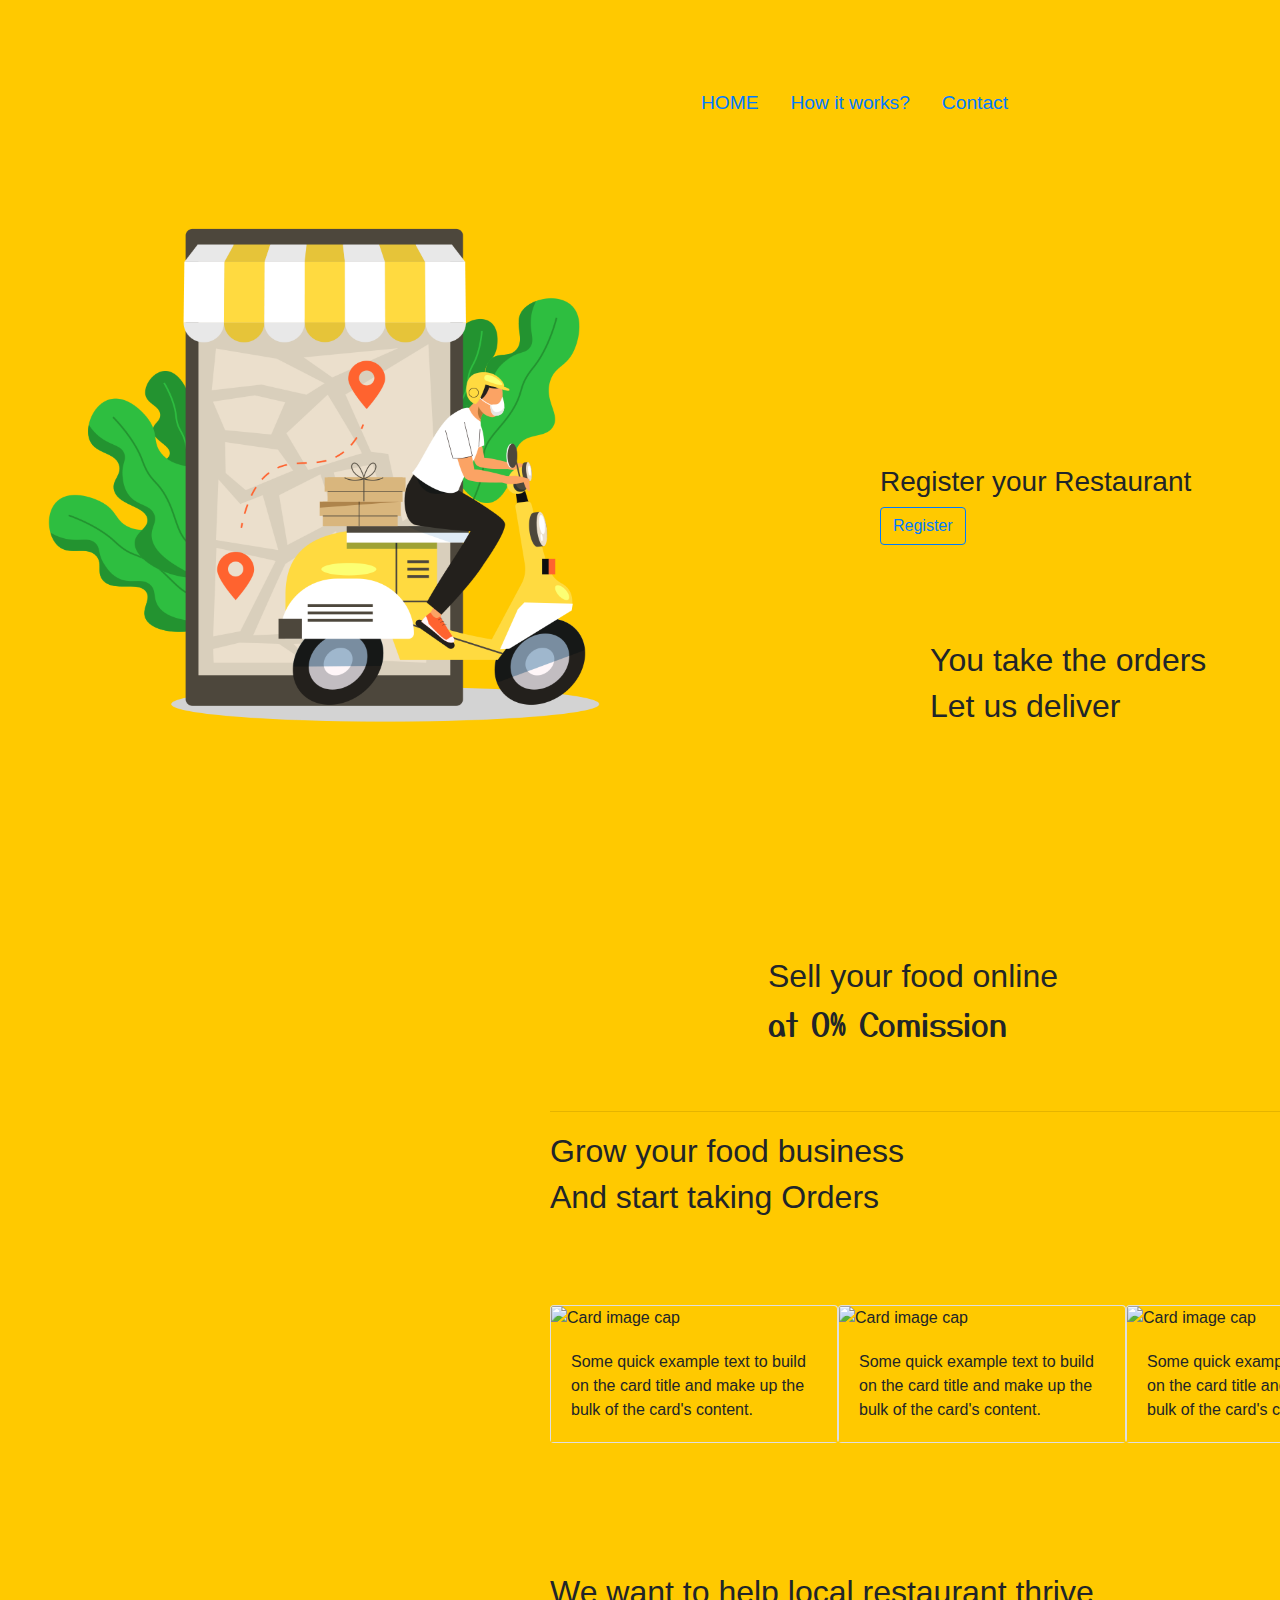
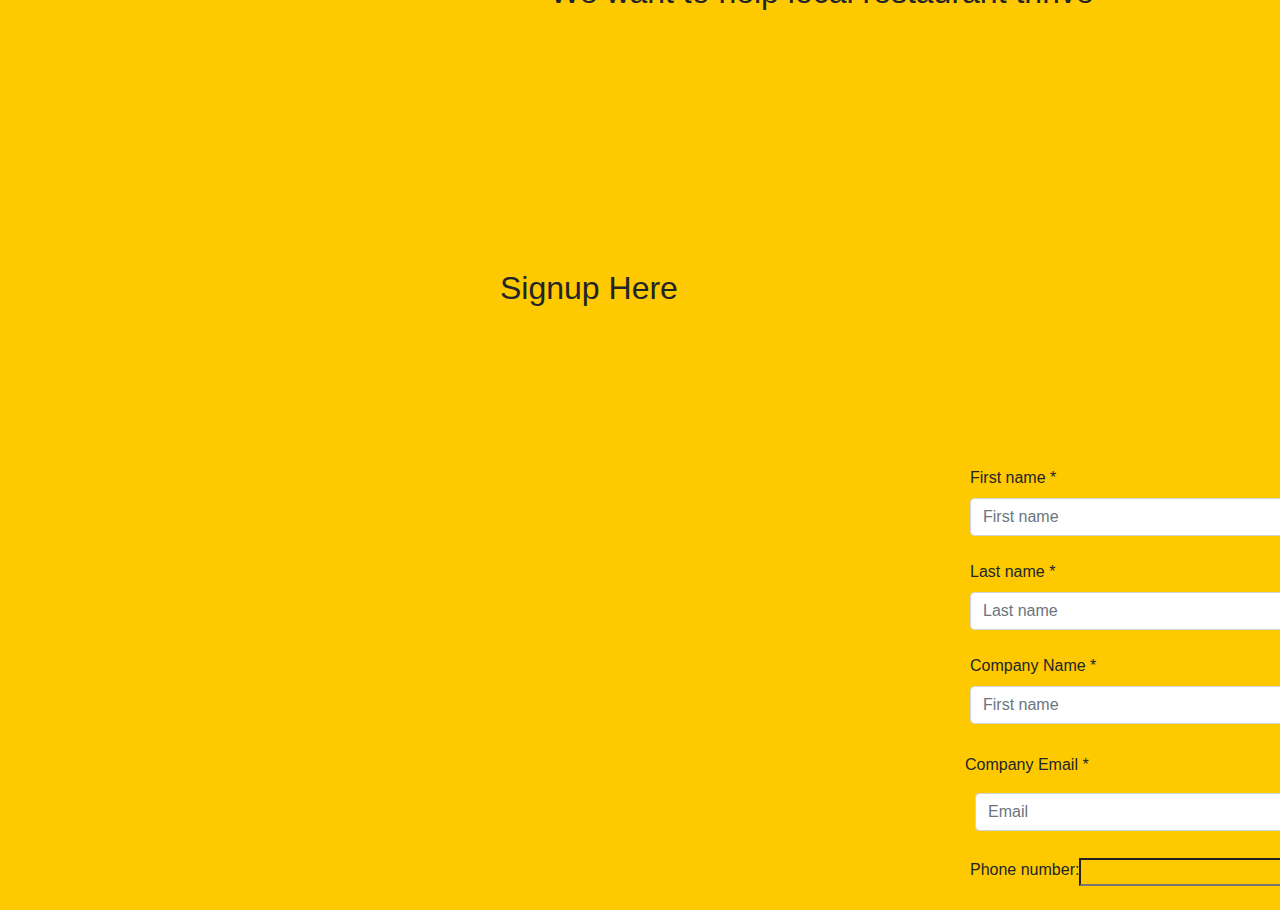
==== app/index.html @ 48ef2265 "upated" ====
<!DOCTYPE html>
<html lang="en">
<head>
    <meta charset="UTF-8">
    <meta http-equiv="X-UA-Compatible" content="IE=edge">
    <meta name="viewport" content="width=device-width, initial-scale=1.0">
    <title>Document</title>
    <link rel="stylesheet" href="https://cdn.jsdelivr.net/npm/bootstrap@4.6.0/dist/css/bootstrap.min.css">
    <link rel="stylesheet" href="css/styles.css">
    <link rel="preconnect" href="https://fonts.gstatic.com">
    <link href="https://fonts.googleapis.com/css2?family=Yusei+Magic&display=swap" rel="stylesheet">
    
</head>
<body>

  
        <div class="universal">

          <nav class="nvvBar">

            <div class="material">
              <ul class="nav justify-content-end">
                <li class="nav-item">
                  <a class="nav-link active" href="#">HOME</a>
                </li>
                <li class="nav-item">
                  <a class="nav-link" href="#">How it works?</a>
                </li>
                <li class="nav-item">
                  <a class="nav-link" href="#">Contact</a>
                </li>
                
              </ul>
            </div>
          </nav>
  
          <main class="content">
            <img src="./images/Parcel Illustration.png" width="100%" height="700px" alt="image">
            <section class="cnt">
              <h2 class="txt">
                Sell your food online 
              </h2>
              <h2 class="txt2">
                at 0% Comission
              </h2>
            </section>  
            </main>
              <div class="register">

                <h3 class="rgist">
                  Register your Restaurant
                </h3>
                <ul class="btt">
                  <button type="button" class="btn btn-outline-primary">Register</button>
                </ul>
               <div class="end">

                <h2 class="end1">
                  You take the orders 
                </h2>
                <h2 class="end2">
                  Let us deliver
                </h2>
               </div>
          
              </div>
  
          
  
      

        </div> 

        <div class="instruction">
          <hr class="dividing">
          <h2 class="Guide">
            Grow your food business
          </h2>
          <h2 class="Guide2">
            And start taking Orders
          </h2>


          <div class="Cards3">
            <div class="card" style="width: 18rem;">
              <img class="card-img-top" src="..." alt="Card image cap">
              <div class="card-body">
                <p class="card-text">Some quick example text to build on the card title and make up the bulk of the card's content.</p>
              </div>
            </div>

            <div class="card" style="width: 18rem;">
              <img class="card-img-top" src="..." alt="Card image cap">
              <div class="card-body">
                <p class="card-text">Some quick example text to build on the card title and make up the bulk of the card's content.</p>
              </div>
            </div>

            <div class="card" style="width: 18rem;">
              <img class="card-img-top" src="..." alt="Card image cap">
              <div class="card-body">
                <p class="card-text">Some quick example text to build on the card title and make up the bulk of the card's content.</p>
              </div>
            </div>

          </div>


        </div>

        <h2 class="closure">
          We want to help local restaurant thrive
        </h2>
         
        <h2 class="signup">
          Signup Here
        </h2>

        <div class="regForm">
          <form>
            <div class="col">
              <div class="row">
                <label for="validationCustom01">First name *</label>
                <input type="text" class="form-control" placeholder="First name">
              </div>
              <br>
              <div class="row">
                <label for="validationCustom02">Last name *</label>
                <input type="text" class="form-control" placeholder="Last name">
              </div>
              <br>
              <div class="row">
                <label for="validationCustom01">Company Name *</label>
                <input type="text" class="form-control" placeholder="First name">
              </div>
              <br>
              
              <div class="form-group row">
                <label  id="cmp">Company Email *</label>
                <div class="col-sm-10">
                  <input type="email" class="form-control" id="inputEmail3" placeholder="Email">
                </div>
              </div>
              <br>

              <div class="row">
                <label ></label>Phone number:</label>
                <input type="tel" id="phone" name="phone" pattern="[0-9]{3}-[0-9]{2}-[0-9]{3}">
              </div>
              <br>

            </div>
          </form>
        </div>
        
          
           
    
</body>
</html>
---- app/css/styles.css ----
*{
    margin: 0;
    padding: 0;
    box-sizing: border-box;
    background-color: #ffc900;
}


.nvvBar{
    height:15vh;
    background-color: #ffc900;
    width: 100%;

}

.material{
    position: relative;
    top: 60%;
    right: 20%;
    font-family: 'Gill Sans', 'Gill Sans MT', Calibri, 'Trebuchet MS', sans-serif;
    font-style: normal;
    font-size: larger;
    font-weight: 500;
    justify-content: space-between;
    background-color: #ffc900;
}
main{
    width: 100%;
    height: 20vh;
}
.cnt{
    position: relative;
    left: 60%;
    top: 68%;
}
.txt2{
    font-family: 'Yusei Magic', sans-serif;
    justify-content: space-between;
    font-display: fallback;
}

.register{
    width: 100%;
    height: 10vh;
    transform: translate(880px,150px);
    background-color: #ffc900;

}
.end{
    transform: translate(50px, 80px);
}
.instruction{
    transform: translate(550px,690px);
}
.dividing{
    width: 100%;
    padding: 2px;

}

.Cards3{
    transform: translateY(80px);
    display: flex;
    justify-items: flex-start;
}
.closure{
    transform: translate(550px, 900px);
}
.regForm{
    width: 35%;
    transform: translate(970px, 1300px);

}
.signup{

    transform: translate(500px, 1150px);
}
#cmp{
    transform: translate(-5px,5px);
}
#inputEmail3{
    transform: translate(-10px,13px);
}
body{
    background-color: #ffc900;
}
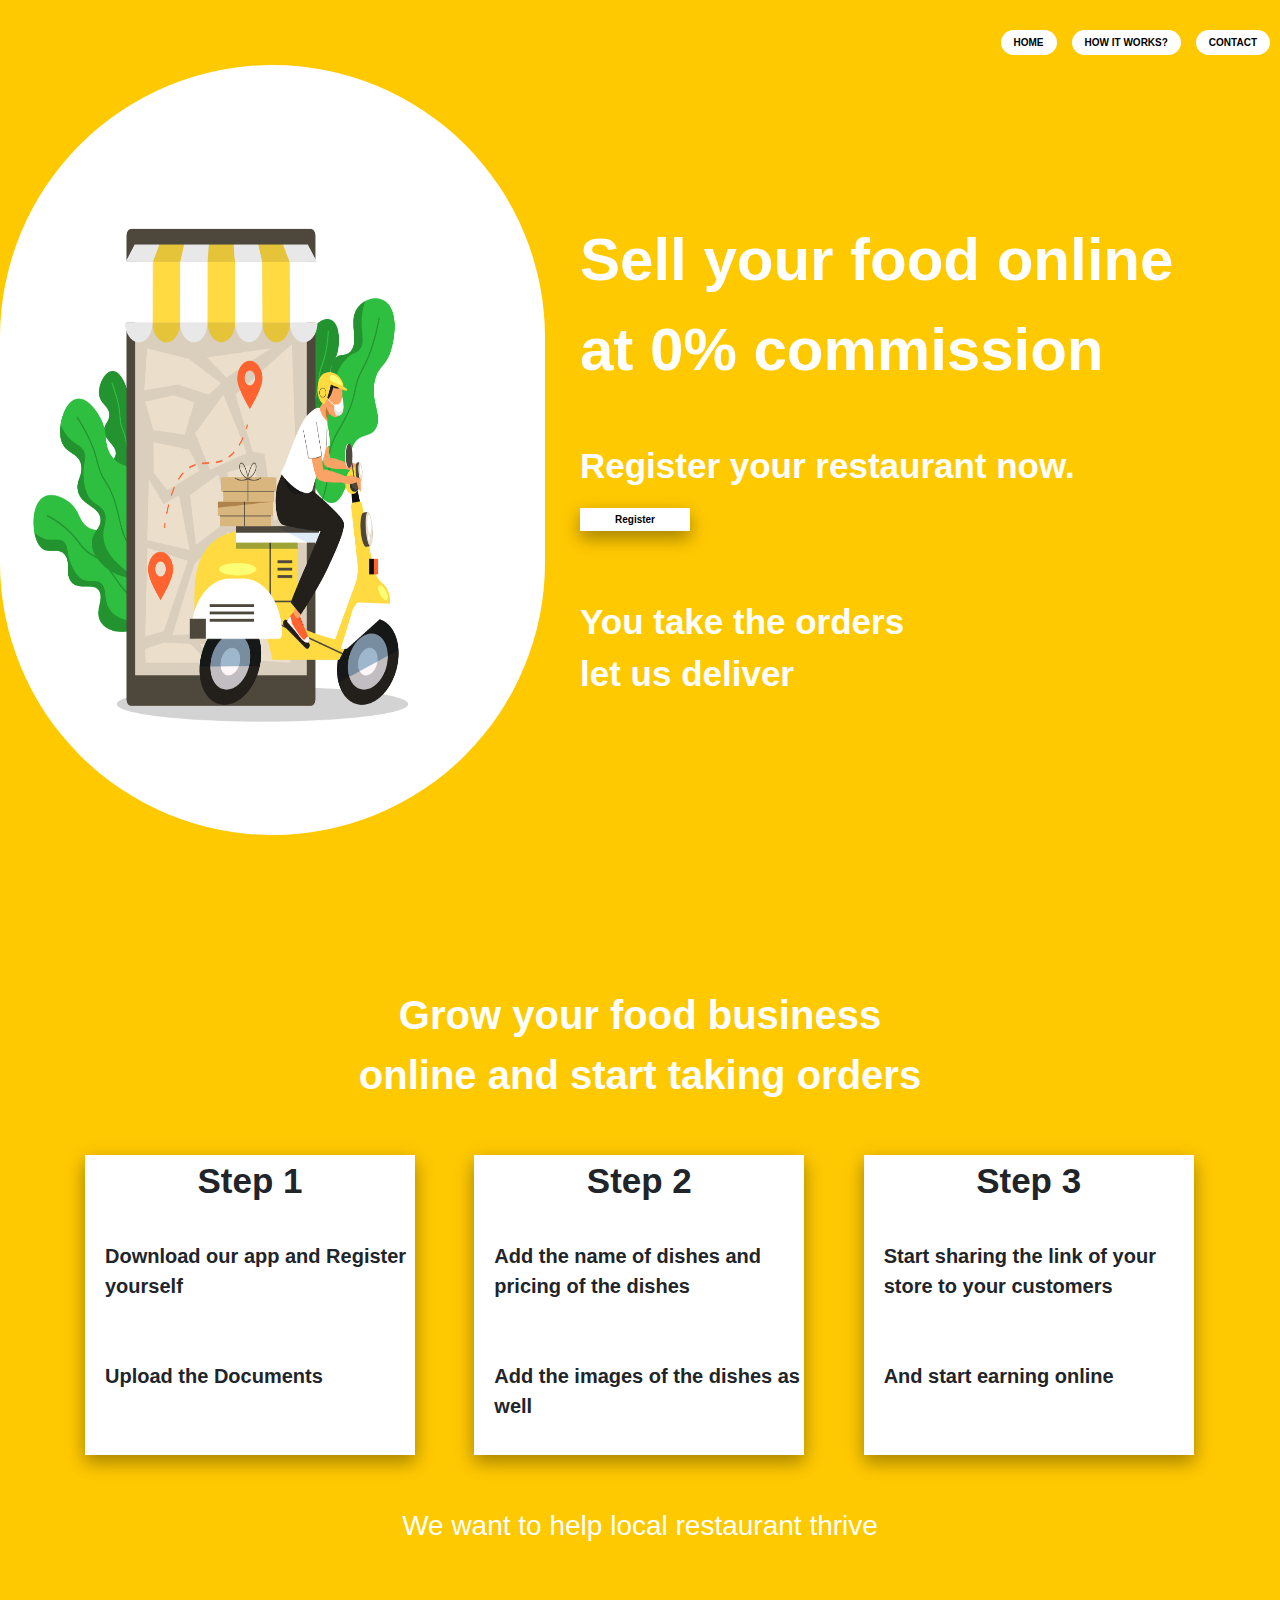
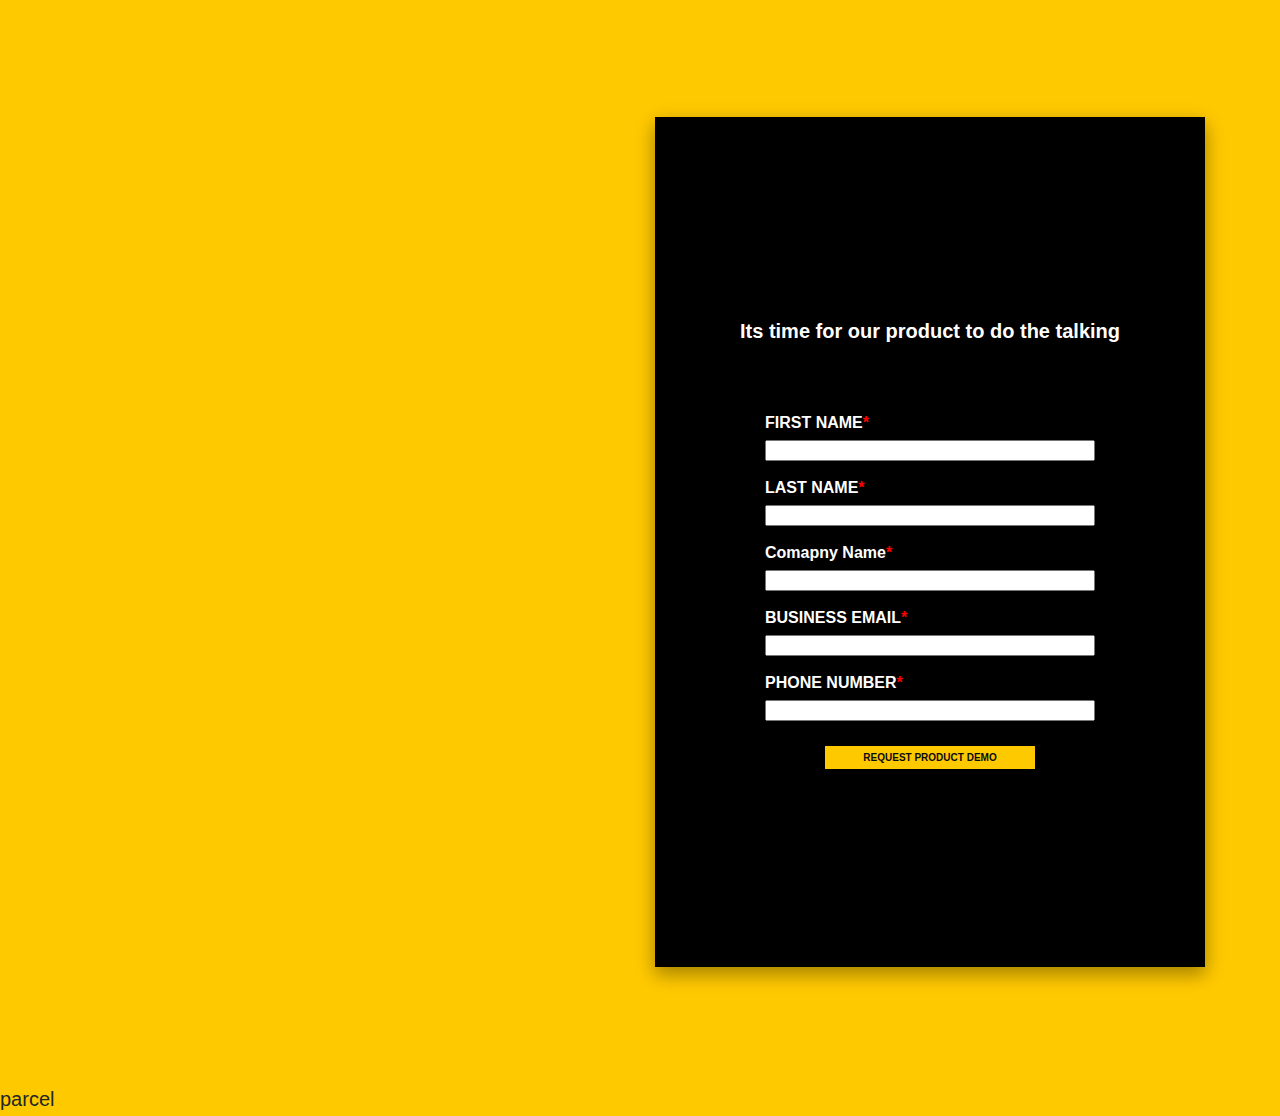
==== commit 8a56092b: "new-update" ====
--- a/app/index.html
+++ b/app/index.html
@@ -6,155 +6,127 @@
     <meta name="viewport" content="width=device-width, initial-scale=1.0">
     <title>Document</title>
     <link rel="stylesheet" href="https://cdn.jsdelivr.net/npm/bootstrap@4.6.0/dist/css/bootstrap.min.css">
-    <link rel="stylesheet" href="css/styles.css">
+    <link rel="stylesheet" href="./idx.css">
     <link rel="preconnect" href="https://fonts.gstatic.com">
     <link href="https://fonts.googleapis.com/css2?family=Yusei+Magic&display=swap" rel="stylesheet">
     
 </head>
 <body>
+    <header class="header">
+        <nav class="navbar navbar-expand-lg py-3">
+                <button type="button" data-toggle="collapse" data-target="#navbarSupportedContent" aria-controls="navbarSupportedContent" aria-expanded="false" aria-label="Toggle navigation" class="navbar-toggler navbar-toggler-right"><i class="fa fa-bars"></i></button>
+                <div id="navbarSupportedContent" class="collapse navbar-collapse">
+                    <ul class="navbar-nav ml-auto">
+                        <li class="nav-item active"><a href="#" class="nav-link text-uppercase font-weight-bold">Home <span class="sr-only">(current)</span></a></li>
+                        <li class="nav-item"><a href="#howitworks" class="nav-link text-uppercase font-weight-bold">How it works?</a></li>
+                        <li class="nav-item"><a href="#form" class="nav-link text-uppercase font-weight-bold">Contact</a></li>
+                    </ul>
+                </div>
+            </div>
+        </nav>
 
-  
-        <div class="universal">
+        <nav class="mob-nav">
+            <ul class="ul-nav">
+                <li>Home</li>
+                <li>How it works?</li>
+                <li>Contact</li>
+            </ul>
+        </nav>
+        
+        <div class="main-header">
+            <div class="content-left">
+                <img class="image" src="./images/Parcel Illustration.png" alt="">
+            </div>
+            <div class="content-right">
+                <div class="heading-primary">Sell your food online <br> at 0% commission</div>
+                <br>
+                <div class="heading-secondary">Register your restaurant now.</div>
+                <button class="btn-white">Register</button>
+                <div class="heading-ternary">You take the orders <br> <span class="text-span">let us deliver</span></div>
+            </div>
+        </div>
+    </header>
 
-          <nav class="nvvBar">
+    <section class="process" id="howitworks">
+        <div class="heading-process"> Grow your food business <br> online and start taking orders </div>
+        <div class="row margin-left">
+            <div class="col col-md-4">
+                <div class="card-custom">
+                 <span class="steps">Step 1 </span>
+                 <br>
+                 <span class="information"> Download our app
+                    and Register yourself
+                    </span>
+                    <span class="docs">Upload the Documents</span>
+                </div>
+            </div>
+            <div class="col col-md-4">
+                <div class="card-custom">
+                    <span class="steps">Step 2 </span>
+                    <br>
+                    <span class="information">Add the name of dishes
+                        and pricing of the dishes                        
+                    </span>
+                    <span class="docs">Add the images of the
+                        dishes as well
+                    </span>
+                </div>
+            </div>
+            <div class="col col-md-4">
+                <div class="card-custom">
+                    <span class="steps">Step 3 </span>
+                    <br>
+                    <span class="information">Start sharing the link
+                        of your store to your 
+                        customers                                                 
+                    </span>
+                    <span class="docs">And start earning online
 
-            <div class="material">
-              <ul class="nav justify-content-end">
-                <li class="nav-item">
-                  <a class="nav-link active" href="#">HOME</a>
-                </li>
-                <li class="nav-item">
-                  <a class="nav-link" href="#">How it works?</a>
-                </li>
-                <li class="nav-item">
-                  <a class="nav-link" href="#">Contact</a>
-                </li>
-                
-              </ul>
+                    </span>
+                </div>
             </div>
-          </nav>
-  
-          <main class="content">
-            <img src="./images/Parcel Illustration.png" width="100%" height="700px" alt="image">
-            <section class="cnt">
-              <h2 class="txt">
-                Sell your food online 
-              </h2>
-              <h2 class="txt2">
-                at 0% Comission
-              </h2>
-            </section>  
-            </main>
-              <div class="register">
+        </div>
+        <div class="heading-process-last">
+            We want to help local restaurant thrive
+        </div>
+    </section>
 
-                <h3 class="rgist">
-                  Register your Restaurant
-                </h3>
-                <ul class="btt">
-                  <button type="button" class="btn btn-outline-primary">Register</button>
-                </ul>
-               <div class="end">
+    <section class="register" id="form">
+       <div class="row">
+        <div class="col col-md-6">
+            <div class="video">
 
-                <h2 class="end1">
-                  You take the orders 
-                </h2>
-                <h2 class="end2">
-                  Let us deliver
-                </h2>
-               </div>
-          
-              </div>
-  
-          
-  
-      
-
-        </div> 
-
-        <div class="instruction">
-          <hr class="dividing">
-          <h2 class="Guide">
-            Grow your food business
-          </h2>
-          <h2 class="Guide2">
-            And start taking Orders
-          </h2>
-
-
-          <div class="Cards3">
-            <div class="card" style="width: 18rem;">
-              <img class="card-img-top" src="..." alt="Card image cap">
-              <div class="card-body">
-                <p class="card-text">Some quick example text to build on the card title and make up the bulk of the card's content.</p>
-              </div>
+            </div> 
+        </div>
+        <div class="col col-md-6">
+            <div class="form-register">
+                <div class="form-heading">
+                    Its time for our product to do the talking
+                </div>
+                <form action="">
+                    <label class="form-label" for="name">FIRST NAME<span class="star">*</span></label><br>
+                    <input class="input-class" type="text" name="name" id="name">
+                    <br>
+                    <label class="form-label" for="lastname">LAST NAME<span class="star">*</span></label><br>
+                    <input class="input-class" type="text" name="lastname" id="lastname">
+                    <br>
+                    <label class="form-label" for="companyname">Comapny Name<span class="star">*</span></label><br>
+                    <input class="input-class" type="text" name="companyname" id="companyname">
+                    <br>
+                    <label class="form-label" for="businessemail">BUSINESS EMAIL<span class="star">*</span></label><br>
+                    <input class="input-class" type="text" name="businessemail" id="businessemail">
+                    <br>
+                    <label class="form-label" for="phonenumber">PHONE NUMBER<span class="star">*</span></label><br>
+                    <input class="input-class" type="text" name="phonenumber" id="phonenumber">
+                    <br>
+                </form>
+                <button onclick="alert('Thank you!')" class="form-submit-btn">REQUEST PRODUCT DEMO</button>
             </div>
-
-            <div class="card" style="width: 18rem;">
-              <img class="card-img-top" src="..." alt="Card image cap">
-              <div class="card-body">
-                <p class="card-text">Some quick example text to build on the card title and make up the bulk of the card's content.</p>
-              </div>
-            </div>
-
-            <div class="card" style="width: 18rem;">
-              <img class="card-img-top" src="..." alt="Card image cap">
-              <div class="card-body">
-                <p class="card-text">Some quick example text to build on the card title and make up the bulk of the card's content.</p>
-              </div>
-            </div>
-
-          </div>
-
-
         </div>
-
-        <h2 class="closure">
-          We want to help local restaurant thrive
-        </h2>
-         
-        <h2 class="signup">
-          Signup Here
-        </h2>
-
-        <div class="regForm">
-          <form>
-            <div class="col">
-              <div class="row">
-                <label for="validationCustom01">First name *</label>
-                <input type="text" class="form-control" placeholder="First name">
-              </div>
-              <br>
-              <div class="row">
-                <label for="validationCustom02">Last name *</label>
-                <input type="text" class="form-control" placeholder="Last name">
-              </div>
-              <br>
-              <div class="row">
-                <label for="validationCustom01">Company Name *</label>
-                <input type="text" class="form-control" placeholder="First name">
-              </div>
-              <br>
-              
-              <div class="form-group row">
-                <label  id="cmp">Company Email *</label>
-                <div class="col-sm-10">
-                  <input type="email" class="form-control" id="inputEmail3" placeholder="Email">
-                </div>
-              </div>
-              <br>
-
-              <div class="row">
-                <label ></label>Phone number:</label>
-                <input type="tel" id="phone" name="phone" pattern="[0-9]{3}-[0-9]{2}-[0-9]{3}">
-              </div>
-              <br>
-
-            </div>
-          </form>
-        </div>
-        
-          
-           
-    
+       </div>
+    </section>
+    <footer class="foot" >
+        <h2> parcel  </h2>
+    </footer>
 </body>
 </html>--- a/app/idx.css
+++ b/app/idx.css
@@ -0,0 +1,417 @@
+html {
+    font-size: 62.5%;
+}
+
+.navbar {
+    transition: all 0.4s;
+}
+
+.mob-nav {
+    display: none;
+}
+
+.navbar .nav-link {
+    color: rgb(0, 0, 0);
+}
+
+.navbar .nav-link:hover,
+.navbar .nav-link:focus {
+    color: rgb(0, 0, 0);
+    text-decoration: none;
+}
+
+.navbar .navbar-brand {
+    color: #fff;
+}
+
+
+/* Change navbar styling on scroll */
+.navbar.active {
+    background: #fff;
+    box-shadow: 1px 2px 10px rgba(0, 0, 0, 0.1);
+}
+
+.navbar.active .nav-link {
+    color: rgb(3, 3, 3);
+}
+
+.navbar.active .nav-link:hover,
+.navbar.active .nav-link:focus {
+    color: rgb(0, 0, 0);
+    text-decoration: none;
+}
+
+.navbar.active .navbar-brand {
+    color: #555;
+}
+
+
+.nav-item {
+    background-color: white;
+    border-radius: 5rem;
+    margin-left: 1.5rem;
+    margin-top: 2rem;
+    padding-left: .8rem;
+    padding-right: .8rem;
+}
+
+.image {
+    width: 160%;
+    height: 70rem;
+    margin-top: 7rem;
+    
+}
+
+.content-left  {
+    width: 65%;
+    background-color: #fff;
+    border-radius: 500px;
+    margin-right: 35px;
+}
+
+.main-header {
+    display: flex;
+    flex-direction: row;
+    justify-content: space-around;
+}
+
+.heading-primary {
+    color: white;
+    margin-top: 15rem;
+    font-weight: bolder;
+    font-size: 6rem;
+    margin-right: 10rem;
+    width: 60rem;
+}
+
+.heading-secondary {
+    color: white;
+    margin-top: 3rem;
+    font-weight: bold;
+    font-size: 3.5rem;
+    margin-right: 10rem;
+    width: 60rem;
+}
+
+.btn-white {
+    background-color: #fff;
+    border: none;
+    padding: .4rem;
+    color: black;
+    font-weight: 600;
+    margin-top: 1.5rem;
+    width: 11rem;
+    box-shadow: 0 8px 16px 0 rgba(0,0,0,0.2), 0 6px 20px 0 rgba(0,0,0,0.19);
+}
+
+.heading-ternary {
+    color: white;
+    margin-top: 6.5rem;
+    font-weight: bold;
+    font-size: 3.5rem;
+    margin-left: 0rem;
+    width: 60rem;
+}
+
+
+.card-custom {
+    width: 33rem;
+    height: 30rem;
+    background-color: white;
+    box-shadow: 0 8px 16px 0 rgba(0,0,0,0.2), 0 6px 20px 0 rgba(0,0,0,0.19);
+}
+
+
+.margin-left {
+    margin-left: 7rem;
+    margin-right: 42px;
+}
+
+
+.process {
+    padding-bottom: 5rem;
+}
+
+.heading-process {
+    text-align: center;
+    color: white;
+    font-size: 4rem;
+    margin-top: 150px;
+    margin-bottom: 5rem;
+    font-weight: bolder;
+}
+
+.heading-process-last {
+    text-align: center;
+    color: white;
+    font-size: 2.8rem;
+    margin-top: 5rem;
+    font-weight: 500;
+}
+
+
+.register {
+    padding-top: 12rem;
+    padding-bottom: 12rem;
+}
+
+.form-register {
+    display: flex;
+    flex-direction: column;
+    justify-content: center;
+    align-items: center;
+    background-color: #000;
+    width: 55rem;
+    height: 85rem;
+    box-shadow: 0 8px 16px 0 rgba(0,0,0,0.2), 0 6px 20px 0 rgba(0,0,0,0.19);
+}
+
+
+
+.form-submit-btn {
+    background-color: #ffc900;
+    border: none;
+    padding: .4rem;
+    color: rgb(12, 11, 11);
+    font-weight: bolder;
+    margin-top: 2.5rem;
+    width: 21rem;
+
+}
+.steps{
+    display: flex;
+    justify-content: center;
+    font-size: 3.5rem;
+    font-weight: bolder;
+    margin-bottom: 1.8rem;
+}
+.information{
+    font-size: 2rem;
+    font-weight: bold;
+    display: flex;
+    margin-left: 2rem;
+    margin-bottom: 1rem;
+}
+.docs{
+    font-size: 2rem;
+    font-weight: bold;
+    display: flex;
+    margin-left: 2rem;
+    margin-top: 6rem;
+}
+
+
+/* Change navbar styling on small viewports */
+
+
+
+.form-label {
+    margin-top: 1.5rem;
+    color: white;
+    padding: 0;
+    font-size: 1.6rem;
+    font-weight: bolder;
+}
+
+.star {
+    color: red;
+}
+
+.input-class {
+    width: 330px;
+}
+
+.form-heading {
+    color: white;
+    text-align: center;
+    font-size: 2rem;
+    font-weight: 600;
+    margin-bottom: 5rem;
+}
+/*
+*
+* ==========================================
+* FOR DEMO PURPOSES
+* ==========================================
+*
+*/
+.text-small {
+    font-size: 0.9rem !important;
+}
+
+body {
+    background: #ffc900;
+}
+.foot {
+    font-size: 20px;
+    fo
+}
+
+@media (max-width: 991.98px) {
+    .navbar {
+        background: #fff;
+    }
+
+    .navbar .navbar-brand, .navbar .nav-link {
+        color: rgb(5, 5, 5);
+    }
+
+    .heading-process {
+        font-size: 20px;
+        margin-top: 100px;
+        margin-left: 68px;
+    }
+   
+}
+
+@media (max-width: 998px) {
+    html {
+        font-size: 55%;
+    }
+}
+
+
+
+@media screen and (max-width: 768px) {
+    html {
+        font-size: 45%;
+    }
+
+    .main-header {
+        display: flex ;
+    }
+
+    .content-right {
+        width: 100%;
+        margin-right: 63px;
+    }
+    .card-custom {
+        margin-top: 16px;
+    }
+}
+
+@media (max-width: 360px) {
+    body {
+        font-size: 15.8%;
+    }
+
+    .navbar {
+        display: none;
+    }
+
+    .heading-primary {
+        color: white;
+        margin-top: 15rem;
+        font-weight: bolder;
+        font-size: 30px;
+        text-align: center;
+        width: -1rem;
+    }
+
+    .heading-secondary {
+        color: white;
+        margin-top: 3rem;
+        font-weight: bold;
+        font-size: 3.5rem;
+        margin-right: -11rem;
+        margin-left: 50px;
+    }
+
+    .text-span {
+        float: right;
+         margin-right: 280px;
+    }
+
+    .btn-white {
+        background-color: #fff;
+        border: none;
+        padding: 1.4rem;
+        color: black;
+        font-weight: 600;
+        margin-top: 1.5rem;
+        width: 11rem;
+        font-size: 13px;
+        margin-left: 180px;
+        box-shadow: 0 8px 16px 0 rgb(0 0 0 / 20%), 0 6px 20px 0 rgb(0 0 0 / 19%);
+    }
+
+    .heading-ternary {
+        color: white;
+        margin-top: 6.5rem;
+        text-align: center;
+        font-weight: bold;
+        font-size: 3.5rem;
+        margin-left: 0rem;
+        width: 60rem;
+    }
+
+
+    
+
+    .text-span {
+        float: right;
+        margin-right: 142px;
+        margin-bottom: 20px;
+    }
+
+    .heading-process {
+        margin-top: 100px;
+    }
+    .heading-process-last {
+        text-align: center;
+        color: white;
+        margin-left: 40px;
+        font-size: 2.8rem;
+        margin-top: 5rem;
+        font-weight: 500;
+    }
+
+    .mob-nav {
+        display: block;
+    }
+
+    .ul-nav {
+        display: flex;
+        font-size: 16px;
+        list-style-type: none;
+    }
+
+    .ul-nav li {
+        background-color: #fff;
+        padding-left: 10px;
+        padding-right: 10px;
+        border-radius: 50px;
+        margin-left: 5px;
+        margin-top: 10px;
+    }
+
+    .form-register {
+        display: flex;
+    flex-direction: column;
+    justify-content: center;
+    align-items: center;
+    background-color: #000;
+    width: 55rem;
+    height: 85rem;
+    margin-left: 3px;
+    box-shadow: 0 8px 16px 0 rgb(0 0 0 / 20%), 0 6px 20px 0 rgb(0 0 0 / 19%);
+    }
+
+    .main-header {
+        display: block;
+    }
+    .content-left {
+        display: block;
+        width: 100%;
+        background-color: #fff;
+        border-radius: 60px;
+        margin-left: 17px;
+        margin-top: 50px;
+    }
+
+    .image {
+        width: 191%;
+        height: 70rem;
+        margin-top: 7rem;
+    }
+}
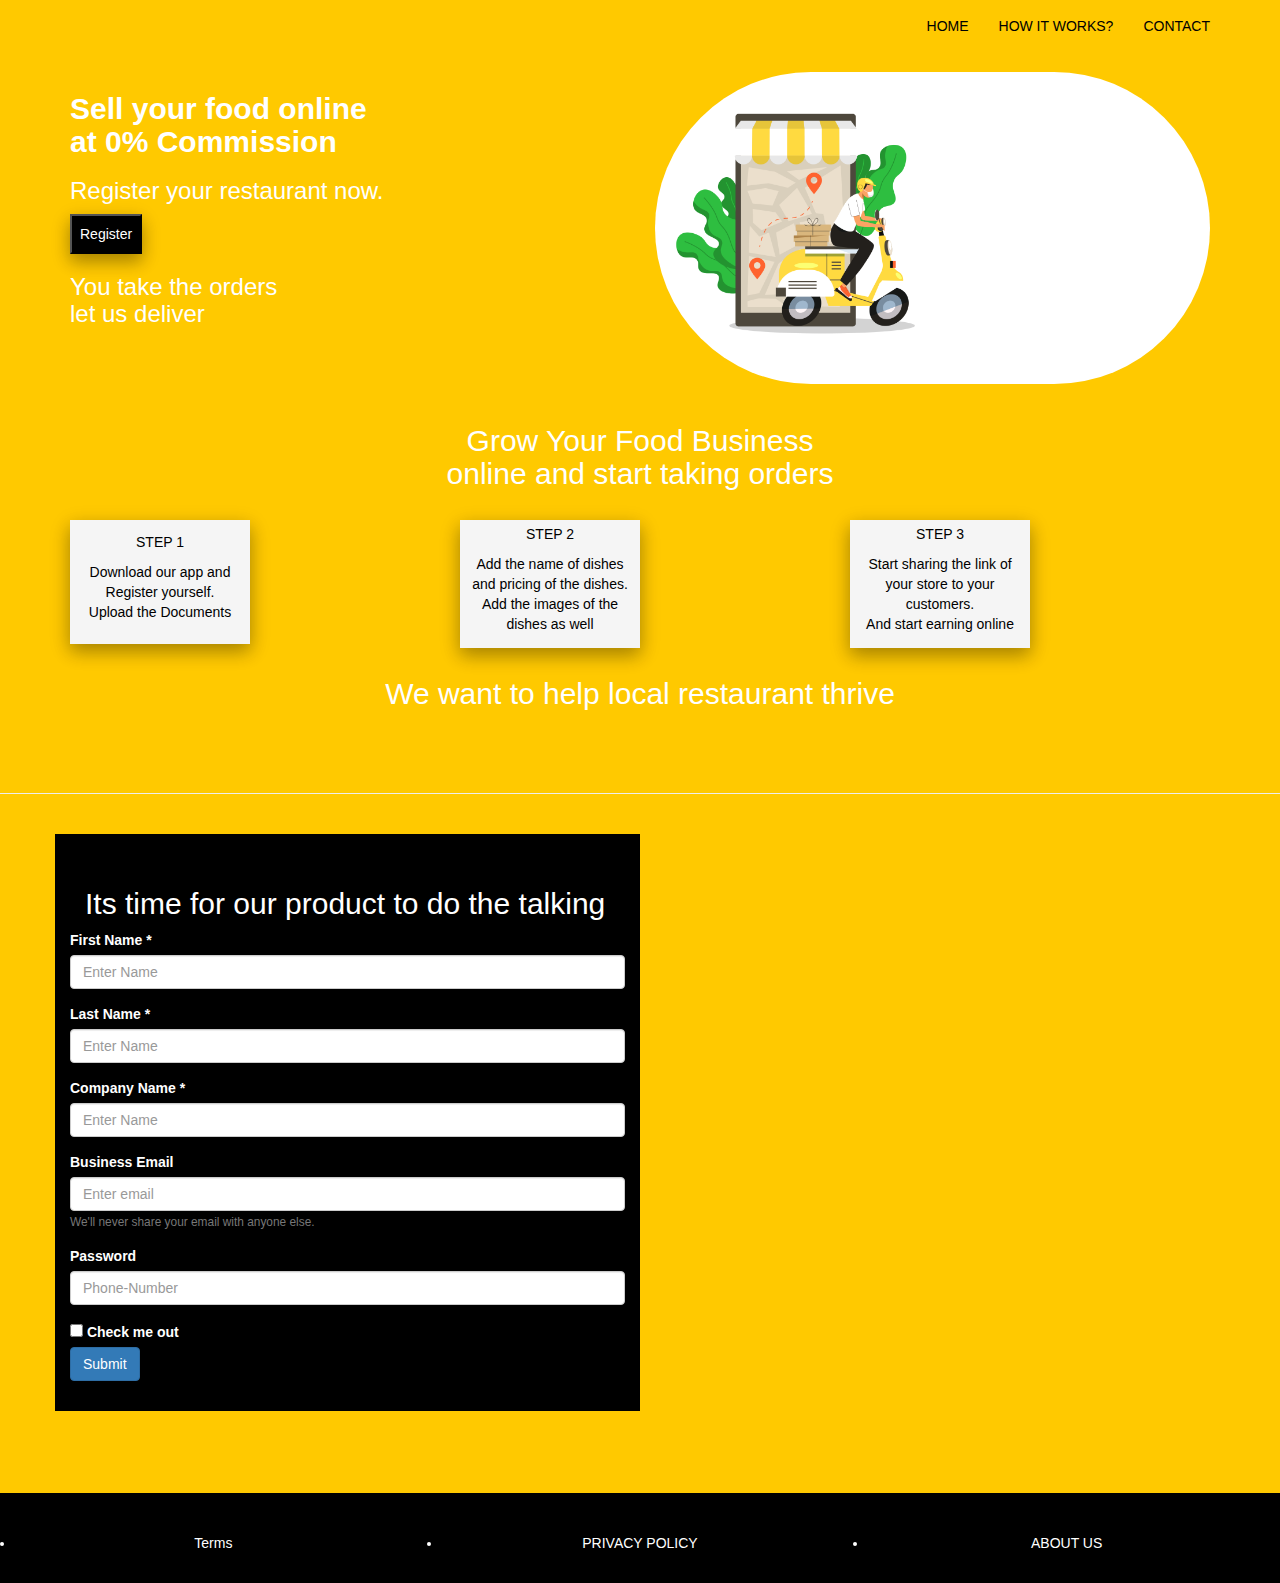
==== commit 29e076fa: "new-update" ====
--- a/app/index.html
+++ b/app/index.html
@@ -5,128 +5,161 @@
     <meta http-equiv="X-UA-Compatible" content="IE=edge">
     <meta name="viewport" content="width=device-width, initial-scale=1.0">
     <title>Document</title>
-    <link rel="stylesheet" href="https://cdn.jsdelivr.net/npm/bootstrap@4.6.0/dist/css/bootstrap.min.css">
+    <!-- Latest compiled and minified CSS -->
+    <link rel="stylesheet" href="https://maxcdn.bootstrapcdn.com/bootstrap/3.4.1/css/bootstrap.min.css">
+
+     <!-- jQuery library -->
+    <script src="https://ajax.googleapis.com/ajax/libs/jquery/3.5.1/jquery.min.js"></script>
+
+     <!-- Latest compiled JavaScript -->
+    <script src="https://maxcdn.bootstrapcdn.com/bootstrap/3.4.1/js/bootstrap.min.js"></script>
     <link rel="stylesheet" href="./idx.css">
-    <link rel="preconnect" href="https://fonts.gstatic.com">
-    <link href="https://fonts.googleapis.com/css2?family=Yusei+Magic&display=swap" rel="stylesheet">
-    
 </head>
 <body>
+    
     <header class="header">
-        <nav class="navbar navbar-expand-lg py-3">
-                <button type="button" data-toggle="collapse" data-target="#navbarSupportedContent" aria-controls="navbarSupportedContent" aria-expanded="false" aria-label="Toggle navigation" class="navbar-toggler navbar-toggler-right"><i class="fa fa-bars"></i></button>
-                <div id="navbarSupportedContent" class="collapse navbar-collapse">
-                    <ul class="navbar-nav ml-auto">
-                        <li class="nav-item active"><a href="#" class="nav-link text-uppercase font-weight-bold">Home <span class="sr-only">(current)</span></a></li>
-                        <li class="nav-item"><a href="#howitworks" class="nav-link text-uppercase font-weight-bold">How it works?</a></li>
-                        <li class="nav-item"><a href="#form" class="nav-link text-uppercase font-weight-bold">Contact</a></li>
-                    </ul>
-                </div>
+        <nav class="navbar navbar-style">
+            <div class="container">
+                <ul class="nav navbar-nav navbar-right">
+                    <li><a href="">HOME</a></li>
+                    <li><a href="">HOW IT WORKS?</a></li>
+                    <li><a href="">CONTACT</a></li>
+                    
+                </ul>
             </div>
         </nav>
 
-        <nav class="mob-nav">
-            <ul class="ul-nav">
-                <li>Home</li>
-                <li>How it works?</li>
-                <li>Contact</li>
-            </ul>
-        </nav>
-        
-        <div class="main-header">
-            <div class="content-left">
-                <img class="image" src="./images/Parcel Illustration.png" alt="">
+        <div class="container">
+            <div class="row">
+                <div class="col-sm-6">
+                    <h2 class="hding">Sell your food online <br>at 0% Commission</h2>
+                    <h3>Register your restaurant now.</h3>
+                    <button class="btn-white">Register</button>
+                    <br>
+                    <h3>You take the orders <br> let us deliver</h3> 
+                </div>
+
+                <div class="col-sm-6">
+                    <img class="img-responsive" id="img-responsive" src="./images/Parcel Illustration.png"  alt="">
+                    <br>
+                </div>
+                <br>
             </div>
-            <div class="content-right">
-                <div class="heading-primary">Sell your food online <br> at 0% commission</div>
-                <br>
-                <div class="heading-secondary">Register your restaurant now.</div>
-                <button class="btn-white">Register</button>
-                <div class="heading-ternary">You take the orders <br> <span class="text-span">let us deliver</span></div>
+        </div>
+
+        <div class="container">
+            <h2 class="grw">Grow Your Food Business <br> online and start taking orders <br></h2>
+        </div>
+        <br>
+
+        <div class="container">
+            <div class="row" id="all-card">
+                <div class="col-sm-4">
+                    <div class="card text-white bg-primary mb-3" id="card1" style="max-width: 18rem;">
+                        <div class="card-header">STEP 1</div>
+                        <div class="card-body">
+                          <h5 class="card-title"></h5>
+                          <p class="card-text">Download our app and Register yourself. <br>Upload the Documents</p>
+                        </div>
+                    </div>
+                </div>
+
+                <div class="col-sm-4">
+                    <div class="card text-white bg-primary mb-3" id="card2" style="max-width: 18rem;">
+                        <div class="card-header">STEP 2</div>
+                        <div class="card-body">
+                          <h5 class="card-title"></h5>
+                          <p class="card-text">Add the name of dishes and pricing of the dishes. <br>Add the images of the dishes as well</p>
+                        </div>
+                    </div>
+                    
+                </div>
+
+                <div class="col-sm-4">
+                    <div class="card text-white bg-primary mb-3" id="card3" style="max-width: 18rem;">
+                        <div class="card-header">STEP 3</div>
+                        <div class="card-body">
+                          <h5 class="card-title"></h5>
+                          <p class="card-text">Start sharing the link of your store to your customers. <br>And start earning online</p>
+                        </div>
+                    </div>
+                    
+                </div>
+
+            </div>
+        </div>
+
+        <div class="container">
+            <h2 class="thrive">We want to help local restaurant thrive <br><br></h2>
+        </div>
+        <br>
+        <hr>
+        <br>
+        <div class="container">
+            <div class="row">
+                <div class="col-sm-6" id="register-form">
+                    <div class="container">
+                        <h2> <span></span> <br> Its time for our product to do the talking <br> <span></span></h2>
+                    </div>
+                    <form>
+                        <div class="form-group">
+                            <label for="nameInputname1">First Name <span>*</span></label>
+                            <input type="name" class="form-control" id="nameInputname1" aria-describedby="namehelp" placeholder="Enter Name">
+                            
+                        </div>
+
+                        <div class="form-group">
+                            <label for="nameInputname2">Last Name <span>*</span></label>
+                            <input type="name" class="form-control" id="nameInputname2" aria-describedby="namehelp" placeholder="Enter Name">
+                            
+                        </div>
+
+                        <div class="form-group">
+                            <label for="nameInputname3">Company Name <span>*</span></label>
+                            <input type="name" class="form-control" id="nameInputname3" aria-describedby="namehelp" placeholder="Enter Name">
+                            
+                          </div>
+
+                        <div class="form-group">
+                          <label for="exampleInputEmail1">Business Email</label>
+                          <input type="email" class="form-control" id="exampleInputEmail1" aria-describedby="emailHelp" placeholder="Enter email">
+                          <small id="emailHelp" class="form-text text-muted">We'll never share your email with anyone else.</small>
+                        </div>
+                        <div class="form-group">
+                          <label for="exampleInputPhonenumber1">Password</label>
+                          <input type="number" class="form-control" id="exampleInputPhonenumber1" placeholder="Phone-Number">
+                        </div>
+                        <div class="form-check">
+                          <input type="checkbox" class="form-check-input" id="exampleCheck1">
+                          <label class="form-check-label" for="exampleCheck1">Check me out</label>
+                        </div>
+                        <button type="submit" class="btn btn-primary">Submit</button>
+                      </form>
+                </div>
+
+                <div class="col-sm-6">
+                    
+                </div>
             </div>
         </div>
     </header>
+    <br>
+    <hr style="height:2px;border-width:0;color:#ffc900;background-color:#ffc900">
+    <br>
 
-    <section class="process" id="howitworks">
-        <div class="heading-process"> Grow your food business <br> online and start taking orders </div>
-        <div class="row margin-left">
-            <div class="col col-md-4">
-                <div class="card-custom">
-                 <span class="steps">Step 1 </span>
-                 <br>
-                 <span class="information"> Download our app
-                    and Register yourself
-                    </span>
-                    <span class="docs">Upload the Documents</span>
-                </div>
+    <div class="container-fluid" id="futer">
+        <div class="row" id="fg">
+            <div class="col-sm-4">
+                <li><a class="anc" href="">Terms</a></li>
             </div>
-            <div class="col col-md-4">
-                <div class="card-custom">
-                    <span class="steps">Step 2 </span>
-                    <br>
-                    <span class="information">Add the name of dishes
-                        and pricing of the dishes                        
-                    </span>
-                    <span class="docs">Add the images of the
-                        dishes as well
-                    </span>
-                </div>
+            <div class="col-sm-4">
+                <li><a class="anc" href="">PRIVACY POLICY</a></li>
             </div>
-            <div class="col col-md-4">
-                <div class="card-custom">
-                    <span class="steps">Step 3 </span>
-                    <br>
-                    <span class="information">Start sharing the link
-                        of your store to your 
-                        customers                                                 
-                    </span>
-                    <span class="docs">And start earning online
-
-                    </span>
-                </div>
+            <div class="col-sm-4">
+                <li><a class="anc" href="">ABOUT US</a></li>
             </div>
         </div>
-        <div class="heading-process-last">
-            We want to help local restaurant thrive
-        </div>
-    </section>
-
-    <section class="register" id="form">
-       <div class="row">
-        <div class="col col-md-6">
-            <div class="video">
-
-            </div> 
-        </div>
-        <div class="col col-md-6">
-            <div class="form-register">
-                <div class="form-heading">
-                    Its time for our product to do the talking
-                </div>
-                <form action="">
-                    <label class="form-label" for="name">FIRST NAME<span class="star">*</span></label><br>
-                    <input class="input-class" type="text" name="name" id="name">
-                    <br>
-                    <label class="form-label" for="lastname">LAST NAME<span class="star">*</span></label><br>
-                    <input class="input-class" type="text" name="lastname" id="lastname">
-                    <br>
-                    <label class="form-label" for="companyname">Comapny Name<span class="star">*</span></label><br>
-                    <input class="input-class" type="text" name="companyname" id="companyname">
-                    <br>
-                    <label class="form-label" for="businessemail">BUSINESS EMAIL<span class="star">*</span></label><br>
-                    <input class="input-class" type="text" name="businessemail" id="businessemail">
-                    <br>
-                    <label class="form-label" for="phonenumber">PHONE NUMBER<span class="star">*</span></label><br>
-                    <input class="input-class" type="text" name="phonenumber" id="phonenumber">
-                    <br>
-                </form>
-                <button onclick="alert('Thank you!')" class="form-submit-btn">REQUEST PRODUCT DEMO</button>
-            </div>
-        </div>
-       </div>
-    </section>
-    <footer class="foot" >
-        <h2> parcel  </h2>
-    </footer>
+    </div>
+    <script src=""></script>
 </body>
 </html>--- a/app/idx.css
+++ b/app/idx.css
@@ -1,417 +1,77 @@
-html {
-    font-size: 62.5%;
+* {
+    margin: 0;
+    padding: 0;
 }
-
-.navbar {
-    transition: all 0.4s;
+.navbar-style {
+    box-shadow: 0 5px 10px .#efefef;
 }
-
-.mob-nav {
-    display: none;
+.btn-whit {
+    box-shadow: 0 8px 16px 0 rgba(0,0,0,0.2), 0 6px 20px 0 rgba(0,0,0,0.19);
 }
-
-.navbar .nav-link {
-    color: rgb(0, 0, 0);
+body{
+    background-color: #ffc900;
+    color: white;
 }
-
-.navbar .nav-link:hover,
-.navbar .nav-link:focus {
-    color: rgb(0, 0, 0);
-    text-decoration: none;
+#register-form {
+    background-color: black;
+    padding-bottom: 30px;
 }
-
-.navbar .navbar-brand {
-    color: #fff;
+.footer {
+    margin-top: 20px;
 }
-
-
-/* Change navbar styling on scroll */
-.navbar.active {
-    background: #fff;
-    box-shadow: 1px 2px 10px rgba(0, 0, 0, 0.1);
+.btn-white {
+    background-color: black;
+    padding: 8px;
+    box-shadow: 0 8px 16px 0 rgba(0,0,0,0.2), 0 6px 20px 0 rgba(0,0,0,0.19);
 }
-
-.navbar.active .nav-link {
-    color: rgb(3, 3, 3);
+li a {
+    color: black;
 }
-
-.navbar.active .nav-link:hover,
-.navbar.active .nav-link:focus {
-    color: rgb(0, 0, 0);
-    text-decoration: none;
+ #img-responsive {
+     background-color: white;
+     border-radius: 500px;
+ }
+ #card1 {
+     background-color: whitesmoke;
+     color: black;
+     box-shadow: 0 8px 16px 0 rgba(0,0,0,0.2), 0 6px 20px 0 rgba(0,0,0,0.19);
+     text-align: center;
+     padding: 12px;
+     margin-bottom: 9px;
+ }
+ #card2 {
+    background-color: whitesmoke;
+    color: black;
+    padding: 4px;
+    text-align: center;
+    margin-bottom: 9px;
+    box-shadow: 0 8px 16px 0 rgba(0,0,0,0.2), 0 6px 20px 0 rgba(0,0,0,0.19);
 }
-
-.navbar.active .navbar-brand {
-    color: #555;
+#card3 {
+    background-color: whitesmoke;
+    color: black;
+    box-shadow: 0 8px 16px 0 rgba(0,0,0,0.2), 0 6px 20px 0 rgba(0,0,0,0.19);
+    margin-bottom: 9px;
+    padding: 4px;
+    text-align: center;
 }
-
-
-.nav-item {
-    background-color: white;
-    border-radius: 5rem;
-    margin-left: 1.5rem;
-    margin-top: 2rem;
-    padding-left: .8rem;
-    padding-right: .8rem;
+.hding {
+    font-weight: bolder;
 }
-
-.image {
-    width: 160%;
-    height: 70rem;
-    margin-top: 7rem;
+.grw {
+    text-align: center;
+}
+.thrive {
+    text-align: center;
+}
+#futer {
+    background-color: black;
+    color: white;
+    padding-top: 40px;
+    padding-bottom: 30px;
+    text-align: center;
+}
+.anc {
+    color: white;
     
 }
-
-.content-left  {
-    width: 65%;
-    background-color: #fff;
-    border-radius: 500px;
-    margin-right: 35px;
-}
-
-.main-header {
-    display: flex;
-    flex-direction: row;
-    justify-content: space-around;
-}
-
-.heading-primary {
-    color: white;
-    margin-top: 15rem;
-    font-weight: bolder;
-    font-size: 6rem;
-    margin-right: 10rem;
-    width: 60rem;
-}
-
-.heading-secondary {
-    color: white;
-    margin-top: 3rem;
-    font-weight: bold;
-    font-size: 3.5rem;
-    margin-right: 10rem;
-    width: 60rem;
-}
-
-.btn-white {
-    background-color: #fff;
-    border: none;
-    padding: .4rem;
-    color: black;
-    font-weight: 600;
-    margin-top: 1.5rem;
-    width: 11rem;
-    box-shadow: 0 8px 16px 0 rgba(0,0,0,0.2), 0 6px 20px 0 rgba(0,0,0,0.19);
-}
-
-.heading-ternary {
-    color: white;
-    margin-top: 6.5rem;
-    font-weight: bold;
-    font-size: 3.5rem;
-    margin-left: 0rem;
-    width: 60rem;
-}
-
-
-.card-custom {
-    width: 33rem;
-    height: 30rem;
-    background-color: white;
-    box-shadow: 0 8px 16px 0 rgba(0,0,0,0.2), 0 6px 20px 0 rgba(0,0,0,0.19);
-}
-
-
-.margin-left {
-    margin-left: 7rem;
-    margin-right: 42px;
-}
-
-
-.process {
-    padding-bottom: 5rem;
-}
-
-.heading-process {
-    text-align: center;
-    color: white;
-    font-size: 4rem;
-    margin-top: 150px;
-    margin-bottom: 5rem;
-    font-weight: bolder;
-}
-
-.heading-process-last {
-    text-align: center;
-    color: white;
-    font-size: 2.8rem;
-    margin-top: 5rem;
-    font-weight: 500;
-}
-
-
-.register {
-    padding-top: 12rem;
-    padding-bottom: 12rem;
-}
-
-.form-register {
-    display: flex;
-    flex-direction: column;
-    justify-content: center;
-    align-items: center;
-    background-color: #000;
-    width: 55rem;
-    height: 85rem;
-    box-shadow: 0 8px 16px 0 rgba(0,0,0,0.2), 0 6px 20px 0 rgba(0,0,0,0.19);
-}
-
-
-
-.form-submit-btn {
-    background-color: #ffc900;
-    border: none;
-    padding: .4rem;
-    color: rgb(12, 11, 11);
-    font-weight: bolder;
-    margin-top: 2.5rem;
-    width: 21rem;
-
-}
-.steps{
-    display: flex;
-    justify-content: center;
-    font-size: 3.5rem;
-    font-weight: bolder;
-    margin-bottom: 1.8rem;
-}
-.information{
-    font-size: 2rem;
-    font-weight: bold;
-    display: flex;
-    margin-left: 2rem;
-    margin-bottom: 1rem;
-}
-.docs{
-    font-size: 2rem;
-    font-weight: bold;
-    display: flex;
-    margin-left: 2rem;
-    margin-top: 6rem;
-}
-
-
-/* Change navbar styling on small viewports */
-
-
-
-.form-label {
-    margin-top: 1.5rem;
-    color: white;
-    padding: 0;
-    font-size: 1.6rem;
-    font-weight: bolder;
-}
-
-.star {
-    color: red;
-}
-
-.input-class {
-    width: 330px;
-}
-
-.form-heading {
-    color: white;
-    text-align: center;
-    font-size: 2rem;
-    font-weight: 600;
-    margin-bottom: 5rem;
-}
-/*
-*
-* ==========================================
-* FOR DEMO PURPOSES
-* ==========================================
-*
-*/
-.text-small {
-    font-size: 0.9rem !important;
-}
-
-body {
-    background: #ffc900;
-}
-.foot {
-    font-size: 20px;
-    fo
-}
-
-@media (max-width: 991.98px) {
-    .navbar {
-        background: #fff;
-    }
-
-    .navbar .navbar-brand, .navbar .nav-link {
-        color: rgb(5, 5, 5);
-    }
-
-    .heading-process {
-        font-size: 20px;
-        margin-top: 100px;
-        margin-left: 68px;
-    }
-   
-}
-
-@media (max-width: 998px) {
-    html {
-        font-size: 55%;
-    }
-}
-
-
-
-@media screen and (max-width: 768px) {
-    html {
-        font-size: 45%;
-    }
-
-    .main-header {
-        display: flex ;
-    }
-
-    .content-right {
-        width: 100%;
-        margin-right: 63px;
-    }
-    .card-custom {
-        margin-top: 16px;
-    }
-}
-
-@media (max-width: 360px) {
-    body {
-        font-size: 15.8%;
-    }
-
-    .navbar {
-        display: none;
-    }
-
-    .heading-primary {
-        color: white;
-        margin-top: 15rem;
-        font-weight: bolder;
-        font-size: 30px;
-        text-align: center;
-        width: -1rem;
-    }
-
-    .heading-secondary {
-        color: white;
-        margin-top: 3rem;
-        font-weight: bold;
-        font-size: 3.5rem;
-        margin-right: -11rem;
-        margin-left: 50px;
-    }
-
-    .text-span {
-        float: right;
-         margin-right: 280px;
-    }
-
-    .btn-white {
-        background-color: #fff;
-        border: none;
-        padding: 1.4rem;
-        color: black;
-        font-weight: 600;
-        margin-top: 1.5rem;
-        width: 11rem;
-        font-size: 13px;
-        margin-left: 180px;
-        box-shadow: 0 8px 16px 0 rgb(0 0 0 / 20%), 0 6px 20px 0 rgb(0 0 0 / 19%);
-    }
-
-    .heading-ternary {
-        color: white;
-        margin-top: 6.5rem;
-        text-align: center;
-        font-weight: bold;
-        font-size: 3.5rem;
-        margin-left: 0rem;
-        width: 60rem;
-    }
-
-
-    
-
-    .text-span {
-        float: right;
-        margin-right: 142px;
-        margin-bottom: 20px;
-    }
-
-    .heading-process {
-        margin-top: 100px;
-    }
-    .heading-process-last {
-        text-align: center;
-        color: white;
-        margin-left: 40px;
-        font-size: 2.8rem;
-        margin-top: 5rem;
-        font-weight: 500;
-    }
-
-    .mob-nav {
-        display: block;
-    }
-
-    .ul-nav {
-        display: flex;
-        font-size: 16px;
-        list-style-type: none;
-    }
-
-    .ul-nav li {
-        background-color: #fff;
-        padding-left: 10px;
-        padding-right: 10px;
-        border-radius: 50px;
-        margin-left: 5px;
-        margin-top: 10px;
-    }
-
-    .form-register {
-        display: flex;
-    flex-direction: column;
-    justify-content: center;
-    align-items: center;
-    background-color: #000;
-    width: 55rem;
-    height: 85rem;
-    margin-left: 3px;
-    box-shadow: 0 8px 16px 0 rgb(0 0 0 / 20%), 0 6px 20px 0 rgb(0 0 0 / 19%);
-    }
-
-    .main-header {
-        display: block;
-    }
-    .content-left {
-        display: block;
-        width: 100%;
-        background-color: #fff;
-        border-radius: 60px;
-        margin-left: 17px;
-        margin-top: 50px;
-    }
-
-    .image {
-        width: 191%;
-        height: 70rem;
-        margin-top: 7rem;
-    }
-}
